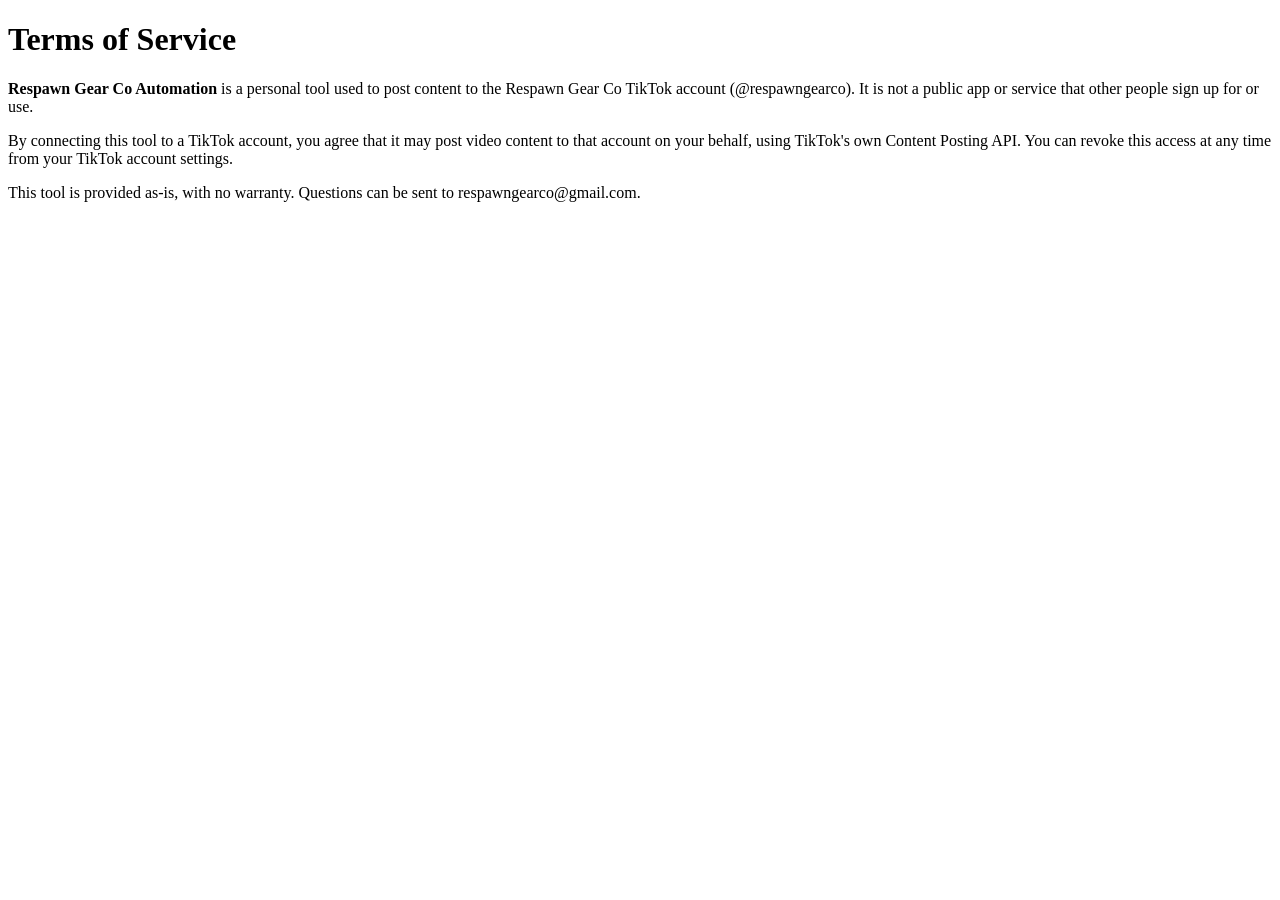
==== terms.html @ 9b488bc0 "Create terms.html" ====
<!DOCTYPE html>
<html lang="en">
<head>
<meta charset="UTF-8">
<title>Terms of Service - Respawn Gear Co Automation</title>
</head>
<body>
<h1>Terms of Service</h1>
<p><strong>Respawn Gear Co Automation</strong> is a personal tool used to post content to the Respawn Gear Co TikTok account (@respawngearco). It is not a public app or service that other people sign up for or use.</p>
<p>By connecting this tool to a TikTok account, you agree that it may post video content to that account on your behalf, using TikTok's own Content Posting API. You can revoke this access at any time from your TikTok account settings.</p>
<p>This tool is provided as-is, with no warranty. Questions can be sent to respawngearco@gmail.com.</p>
</body>
</html>
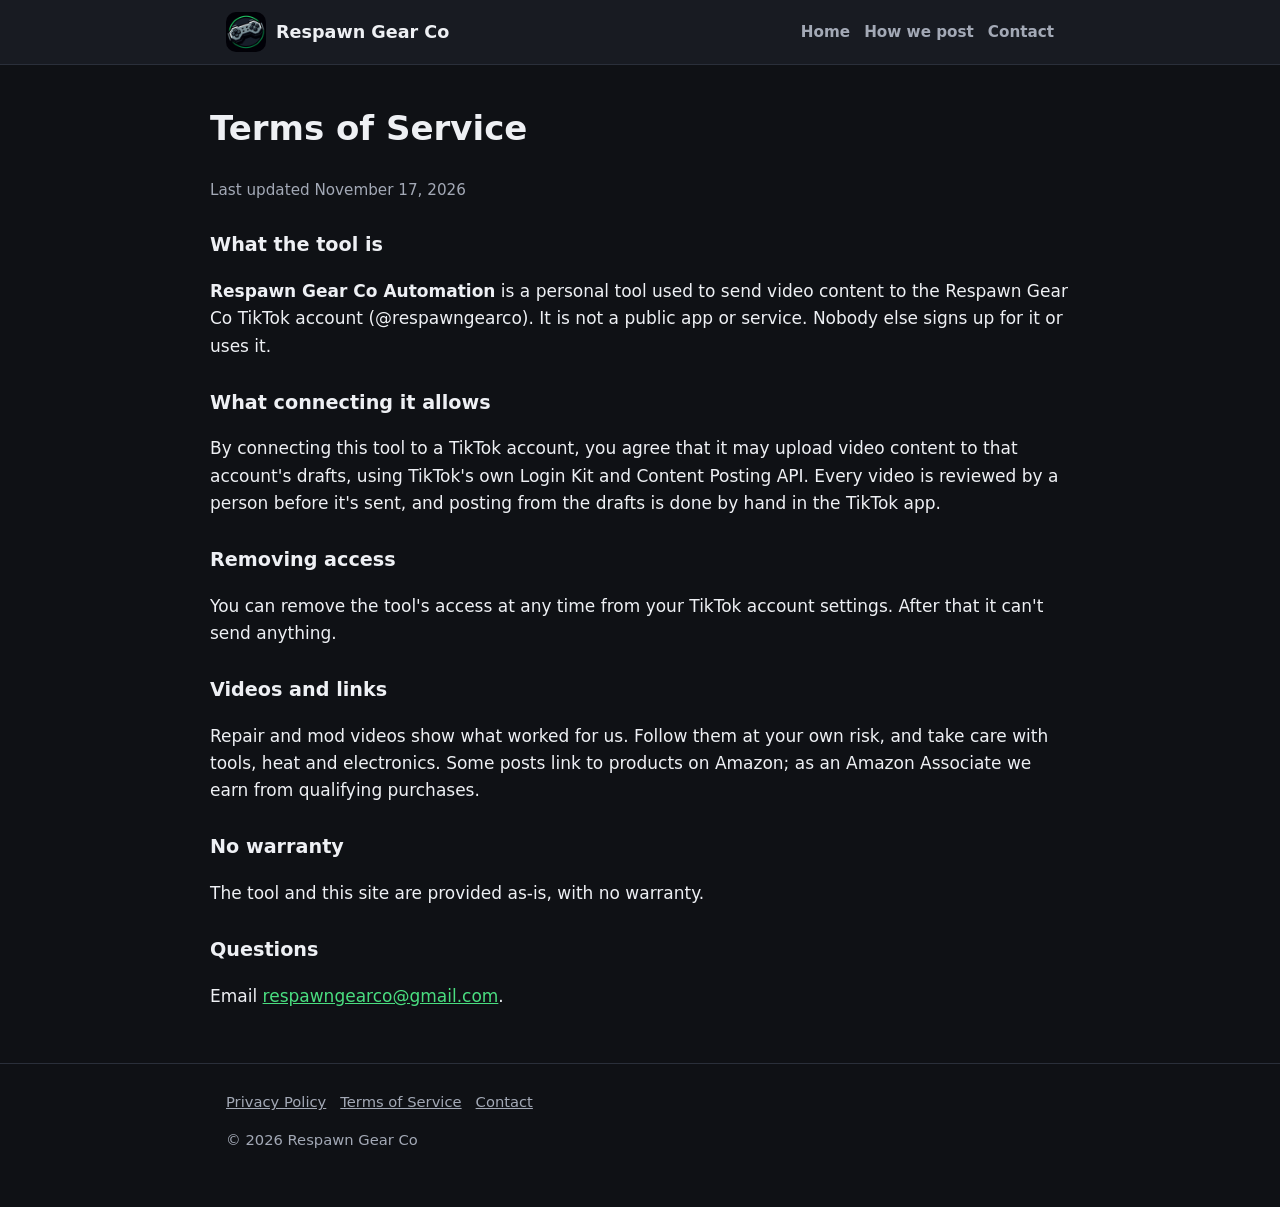
==== commit 6f0e70ba: "Real website: home page, how we post to TikTok, fuller privacy and terms, matching icon and favicon " ====
--- a/terms.html
+++ b/terms.html
@@ -1,13 +1,46 @@
-<!DOCTYPE html>
+<!doctype html>
 <html lang="en">
 <head>
-<meta charset="UTF-8">
-<title>Terms of Service - Respawn Gear Co Automation</title>
+<meta charset="utf-8">
+<meta name="viewport" content="width=device-width, initial-scale=1">
+<title>Terms of Service | Respawn Gear Co</title>
+<link rel="icon" href="favicon.ico" sizes="any">
+<link rel="icon" type="image/png" href="icon-192.png">
+<link rel="apple-touch-icon" href="icon-192.png">
+<link rel="stylesheet" href="style.css">
 </head>
 <body>
-<h1>Terms of Service</h1>
-<p><strong>Respawn Gear Co Automation</strong> is a personal tool used to post content to the Respawn Gear Co TikTok account (@respawngearco). It is not a public app or service that other people sign up for or use.</p>
-<p>By connecting this tool to a TikTok account, you agree that it may post video content to that account on your behalf, using TikTok's own Content Posting API. You can revoke this access at any time from your TikTok account settings.</p>
-<p>This tool is provided as-is, with no warranty. Questions can be sent to respawngearco@gmail.com.</p>
+<header><div class="wrap">
+  <a class="brand" href="./"><img src="icon-192.png" alt="" width="40" height="40">Respawn Gear Co</a>
+  <nav><a href="./">Home</a><a href="./#tiktok">How we post</a><a href="./#contact">Contact</a></nav>
+</div></header>
+
+<main class="wrap legal">
+  <h1>Terms of Service</h1>
+  <p class="note">Last updated November 17, 2026</p>
+
+  <h2>What the tool is</h2>
+  <p><b>Respawn Gear Co Automation</b> is a personal tool used to send video content to the Respawn Gear Co TikTok account (@respawngearco). It is not a public app or service. Nobody else signs up for it or uses it.</p>
+
+  <h2>What connecting it allows</h2>
+  <p>By connecting this tool to a TikTok account, you agree that it may upload video content to that account's drafts, using TikTok's own Login Kit and Content Posting API. Every video is reviewed by a person before it's sent, and posting from the drafts is done by hand in the TikTok app.</p>
+
+  <h2>Removing access</h2>
+  <p>You can remove the tool's access at any time from your TikTok account settings. After that it can't send anything.</p>
+
+  <h2>Videos and links</h2>
+  <p>Repair and mod videos show what worked for us. Follow them at your own risk, and take care with tools, heat and electronics. Some posts link to products on Amazon; as an Amazon Associate we earn from qualifying purchases.</p>
+
+  <h2>No warranty</h2>
+  <p>The tool and this site are provided as-is, with no warranty.</p>
+
+  <h2>Questions</h2>
+  <p>Email <a href="mailto:respawngearco@gmail.com">respawngearco@gmail.com</a>.</p>
+</main>
+
+<footer><div class="wrap">
+  <a href="privacy.html">Privacy Policy</a><a href="terms.html">Terms of Service</a><a href="mailto:respawngearco@gmail.com">Contact</a>
+  <p>&copy; 2026 Respawn Gear Co</p>
+</div></footer>
 </body>
 </html>
--- a/style.css
+++ b/style.css
@@ -0,0 +1,49 @@
+/* Respawn Gear Co website. Colors and spacing live in the variables at the top. */
+:root {
+  --bg: #0f1115;
+  --surface: #181b22;
+  --fg: #eef0f4;
+  --muted: #a3a9b6;
+  --line: #2a2f3a;
+  --accent: #4ade80;
+  --accent-fg: #0b1a10;
+  --radius: 12px;
+  --font: system-ui, -apple-system, "Segoe UI", Roboto, sans-serif;
+}
+* { box-sizing: border-box; }
+html { -webkit-text-size-adjust: 100%; }
+body { margin: 0; background: var(--bg); color: var(--fg); font-family: var(--font); font-size: 17px; line-height: 1.6; }
+a { color: var(--accent); }
+img { max-width: 100%; height: auto; }
+.wrap { max-width: 860px; margin: 0 auto; padding: 0 16px; }
+
+header { border-bottom: 1px solid var(--line); background: var(--surface); }
+header .wrap { display: flex; align-items: center; gap: 12px; padding-top: 12px; padding-bottom: 12px; flex-wrap: wrap; }
+.brand { display: flex; align-items: center; gap: 10px; color: var(--fg); text-decoration: none; font-weight: 800; font-size: 1.1rem; margin-right: auto; }
+.brand img { width: 40px; height: 40px; border-radius: 10px; }
+nav a { color: var(--muted); text-decoration: none; font-weight: 600; font-size: .95rem; margin-left: 14px; }
+nav a:hover, nav a[aria-current="page"] { color: var(--fg); }
+
+.hero { padding: 56px 0 36px; }
+.hero h1 { font-size: clamp(2rem, 6vw, 3rem); line-height: 1.1; margin: 0 0 14px; }
+.hero p { color: var(--muted); font-size: 1.15rem; margin: 0 0 22px; max-width: 640px; }
+.btn { display: inline-block; background: var(--accent); color: var(--accent-fg); font-weight: 700; padding: 12px 20px; border-radius: 10px; text-decoration: none; }
+.btn.ghost { background: transparent; color: var(--fg); border: 1px solid var(--line); margin-left: 8px; }
+
+section { padding: 30px 0; border-top: 1px solid var(--line); }
+section h2 { font-size: 1.5rem; margin: 0 0 14px; }
+.grid { display: grid; grid-template-columns: repeat(auto-fit, minmax(230px, 1fr)); gap: 14px; }
+.card { background: var(--surface); border: 1px solid var(--line); border-radius: var(--radius); padding: 18px; }
+.card h3 { margin: 0 0 6px; font-size: 1.1rem; }
+.card p { margin: 0; color: var(--muted); }
+.steps { counter-reset: s; list-style: none; padding: 0; margin: 0; display: grid; gap: 12px; }
+.steps li { counter-increment: s; background: var(--surface); border: 1px solid var(--line); border-radius: var(--radius); padding: 14px 16px 14px 56px; position: relative; }
+.steps li::before { content: counter(s); position: absolute; left: 16px; top: 14px; width: 28px; height: 28px; border-radius: 50%; background: var(--accent); color: var(--accent-fg); font-weight: 800; text-align: center; line-height: 28px; }
+.note { color: var(--muted); font-size: .95rem; }
+
+.legal { padding: 36px 0; }
+.legal h1 { margin-top: 0; }
+.legal h2 { font-size: 1.2rem; margin-top: 28px; }
+
+footer { border-top: 1px solid var(--line); padding: 26px 0 40px; color: var(--muted); font-size: .92rem; }
+footer a { color: var(--muted); margin-right: 14px; }
